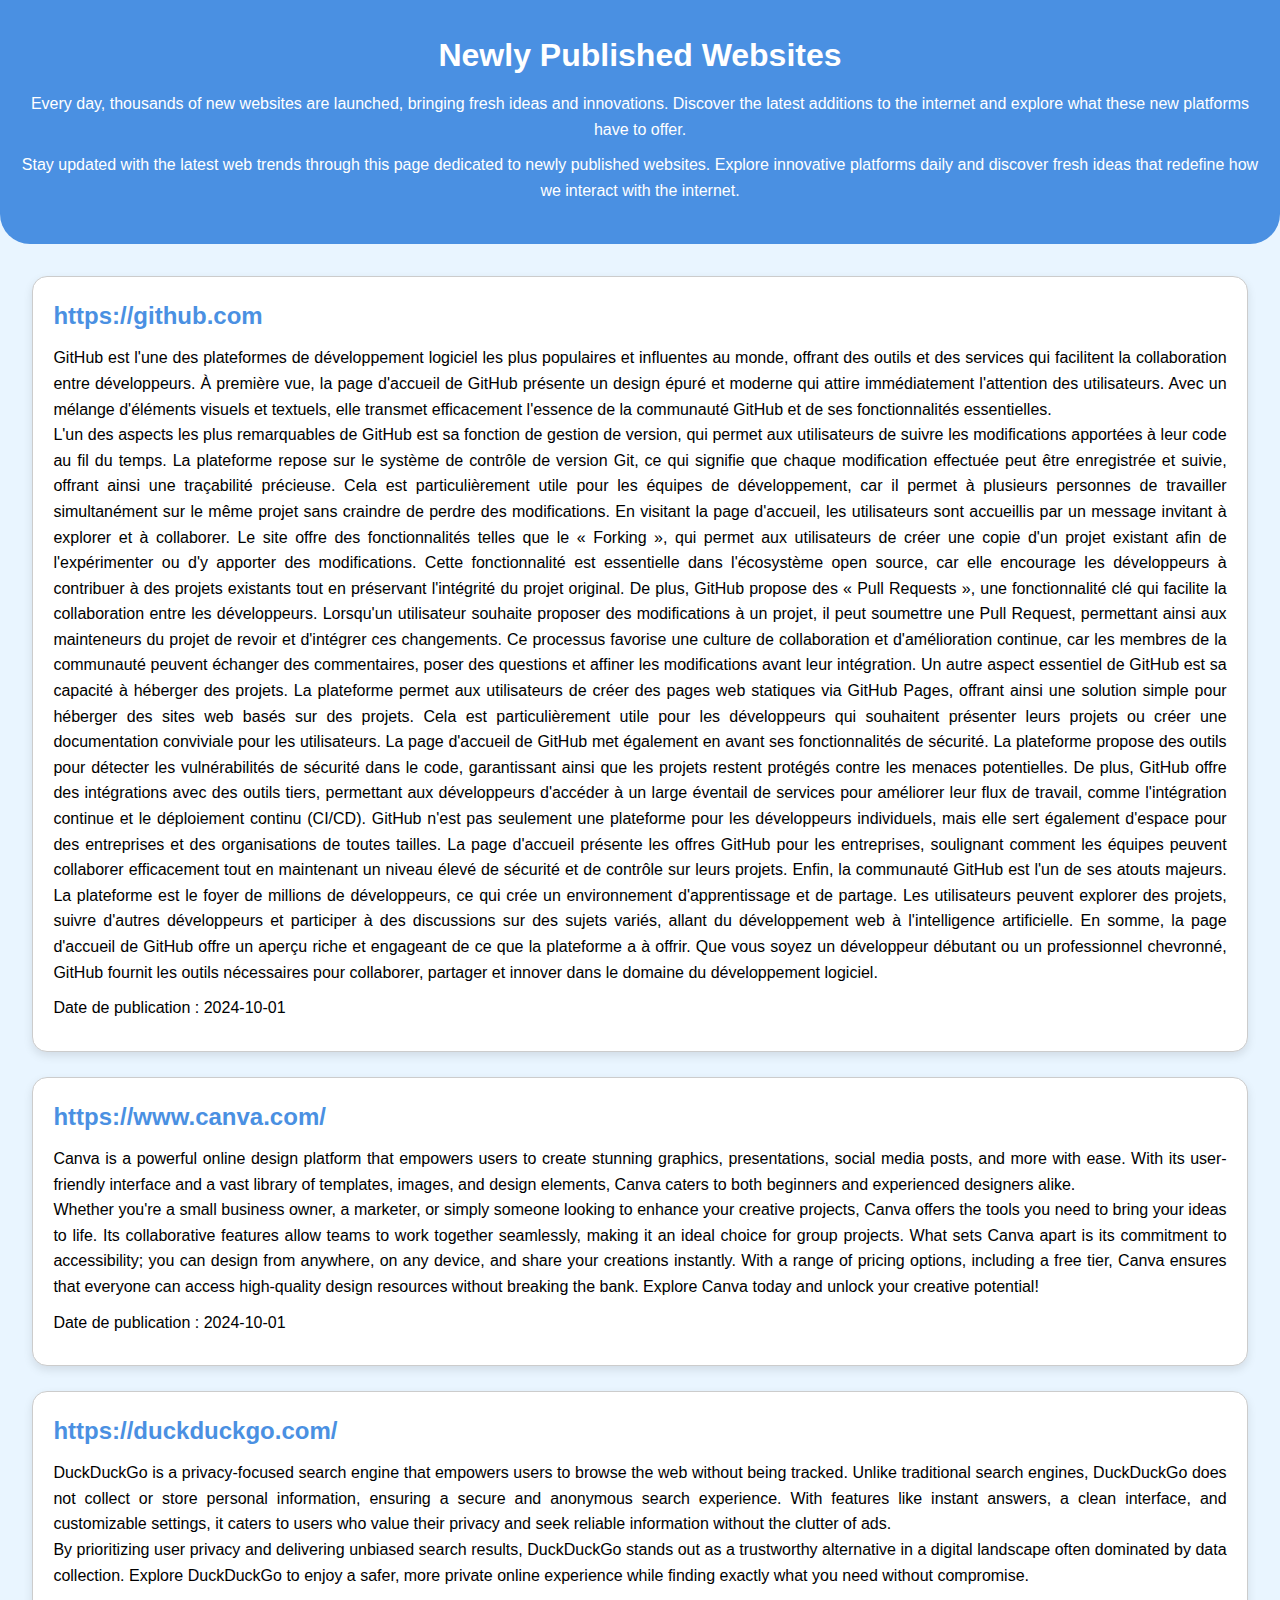
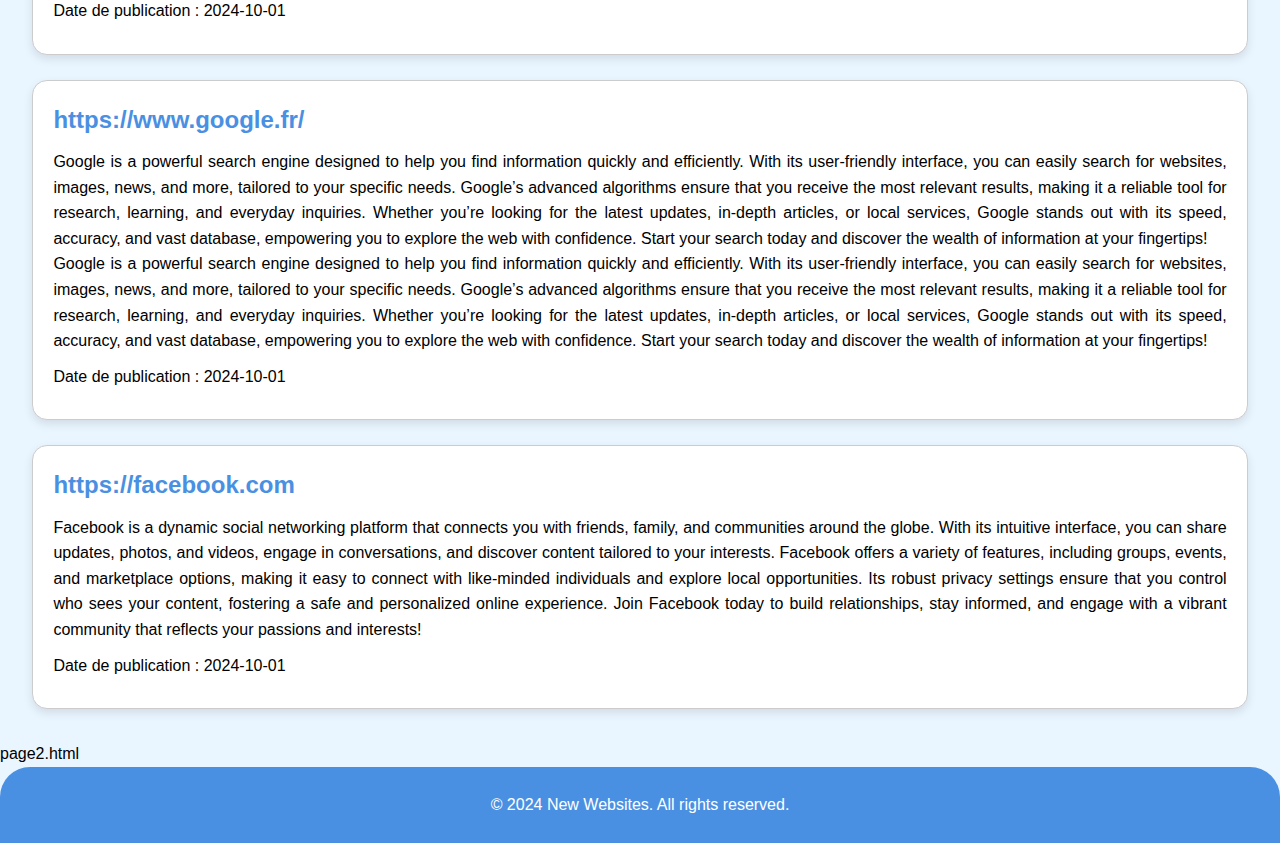
==== page1.html @ 6803f3fe "Ajout du fichier page1.html" ====
<!DOCTYPE html>
<html lang="en">
<head>
    <meta charset="UTF-8">
    <meta name="viewport" content="width=device-width, initial-scale=1.0">
    <title>Newly Published Websites</title>
    <link rel="stylesheet" href="styles.css">
</head>
<body>
    <header>
        <h1>Newly Published Websites</h1>
        <p>Every day, thousands of new websites are launched, bringing fresh ideas and innovations. Discover the latest additions to the internet and explore what these new platforms have to offer.</p>
        <p>Stay updated with the latest web trends through this page dedicated to newly published websites. Explore innovative platforms daily and discover fresh ideas that redefine how we interact with the internet.</p>

    </header>
    
    <main>
        <section id="articles">
    <article class="article-item">
        <h2><a href="https://github.com" target="_blank">https://github.com</a></h2>
        <p>GitHub est l'une des plateformes de développement logiciel les plus populaires et influentes au monde, offrant des outils et des services qui facilitent la collaboration entre développeurs. À première vue, la page d'accueil de GitHub présente un design épuré et moderne qui attire immédiatement l'attention des utilisateurs. Avec un mélange d'éléments visuels et textuels, elle transmet efficacement l'essence de la communauté GitHub et de ses fonctionnalités essentielles.
</br>
L'un des aspects les plus remarquables de GitHub est sa fonction de gestion de version, qui permet aux utilisateurs de suivre les modifications apportées à leur code au fil du temps. La plateforme repose sur le système de contrôle de version Git, ce qui signifie que chaque modification effectuée peut être enregistrée et suivie, offrant ainsi une traçabilité précieuse. Cela est particulièrement utile pour les équipes de développement, car il permet à plusieurs personnes de travailler simultanément sur le même projet sans craindre de perdre des modifications.

En visitant la page d'accueil, les utilisateurs sont accueillis par un message invitant à explorer et à collaborer. Le site offre des fonctionnalités telles que le « Forking », qui permet aux utilisateurs de créer une copie d'un projet existant afin de l'expérimenter ou d'y apporter des modifications. Cette fonctionnalité est essentielle dans l'écosystème open source, car elle encourage les développeurs à contribuer à des projets existants tout en préservant l'intégrité du projet original.

De plus, GitHub propose des « Pull Requests », une fonctionnalité clé qui facilite la collaboration entre les développeurs. Lorsqu'un utilisateur souhaite proposer des modifications à un projet, il peut soumettre une Pull Request, permettant ainsi aux mainteneurs du projet de revoir et d'intégrer ces changements. Ce processus favorise une culture de collaboration et d'amélioration continue, car les membres de la communauté peuvent échanger des commentaires, poser des questions et affiner les modifications avant leur intégration.

Un autre aspect essentiel de GitHub est sa capacité à héberger des projets. La plateforme permet aux utilisateurs de créer des pages web statiques via GitHub Pages, offrant ainsi une solution simple pour héberger des sites web basés sur des projets. Cela est particulièrement utile pour les développeurs qui souhaitent présenter leurs projets ou créer une documentation conviviale pour les utilisateurs.

La page d'accueil de GitHub met également en avant ses fonctionnalités de sécurité. La plateforme propose des outils pour détecter les vulnérabilités de sécurité dans le code, garantissant ainsi que les projets restent protégés contre les menaces potentielles. De plus, GitHub offre des intégrations avec des outils tiers, permettant aux développeurs d'accéder à un large éventail de services pour améliorer leur flux de travail, comme l'intégration continue et le déploiement continu (CI/CD).

GitHub n'est pas seulement une plateforme pour les développeurs individuels, mais elle sert également d'espace pour des entreprises et des organisations de toutes tailles. La page d'accueil présente les offres GitHub pour les entreprises, soulignant comment les équipes peuvent collaborer efficacement tout en maintenant un niveau élevé de sécurité et de contrôle sur leurs projets.

Enfin, la communauté GitHub est l'un de ses atouts majeurs. La plateforme est le foyer de millions de développeurs, ce qui crée un environnement d'apprentissage et de partage. Les utilisateurs peuvent explorer des projets, suivre d'autres développeurs et participer à des discussions sur des sujets variés, allant du développement web à l'intelligence artificielle.

En somme, la page d'accueil de GitHub offre un aperçu riche et engageant de ce que la plateforme a à offrir. Que vous soyez un développeur débutant ou un professionnel chevronné, GitHub fournit les outils nécessaires pour collaborer, partager et innover dans le domaine du développement logiciel.

</p>
        <p>Date de publication : 2024-10-01</p>
    </article>
</section><section id="articles">
    <article class="article-item">
        <h2><a href="https://www.canva.com/" target="_blank">https://www.canva.com/</a></h2>
        <p>Canva is a powerful online design platform that empowers users to create stunning graphics, presentations, social media posts, and more with ease. With its user-friendly interface and a vast library of templates, images, and design elements, Canva caters to both beginners and experienced designers alike.</br>
Whether you're a small business owner, a marketer, or simply someone looking to enhance your creative projects, Canva offers the tools you need to bring your ideas to life. Its collaborative features allow teams to work together seamlessly, making it an ideal choice for group projects.

What sets Canva apart is its commitment to accessibility; you can design from anywhere, on any device, and share your creations instantly. With a range of pricing options, including a free tier, Canva ensures that everyone can access high-quality design resources without breaking the bank. Explore Canva today and unlock your creative potential!</p>
        <p>Date de publication : 2024-10-01</p>
    </article>
</section><section id="articles">
    <article class="article-item">
        <h2><a href="https://duckduckgo.com/" target="_blank">https://duckduckgo.com/</a></h2>
        <p>DuckDuckGo is a privacy-focused search engine that empowers users to browse the web without being tracked. Unlike traditional search engines, DuckDuckGo does not collect or store personal information, ensuring a secure and anonymous search experience. With features like instant answers, a clean interface, and customizable settings, it caters to users who value their privacy and seek reliable information without the clutter of ads.</br>
By prioritizing user privacy and delivering unbiased search results, DuckDuckGo stands out as a trustworthy alternative in a digital landscape often dominated by data collection. Explore DuckDuckGo to enjoy a safer, more private online experience while finding exactly what you need without compromise.</p>
        <p>Date de publication : 2024-10-01</p>
    </article>
</section><section id="articles">
    <article class="article-item">
        <h2><a href="https://www.google.fr/" target="_blank">https://www.google.fr/</a></h2>
        <p>Google is a powerful search engine designed to help you find information quickly and efficiently. With its user-friendly interface, you can easily search for websites, images, news, and more, tailored to your specific needs. Google’s advanced algorithms ensure that you receive the most relevant results, making it a reliable tool for research, learning, and everyday inquiries. Whether you’re looking for the latest updates, in-depth articles, or local services, Google stands out with its speed, accuracy, and vast database, empowering you to explore the web with confidence. Start your search today and discover the wealth of information at your fingertips!</br>Google is a powerful search engine designed to help you find information quickly and efficiently. With its user-friendly interface, you can easily search for websites, images, news, and more, tailored to your specific needs. Google’s advanced algorithms ensure that you receive the most relevant results, making it a reliable tool for research, learning, and everyday inquiries. Whether you’re looking for the latest updates, in-depth articles, or local services, Google stands out with its speed, accuracy, and vast database, empowering you to explore the web with confidence. Start your search today and discover the wealth of information at your fingertips!</p>
        <p>Date de publication : 2024-10-01</p>
    </article>
</section><section id="articles">
    <article class="article-item">
        <h2><a href="https://facebook.com" target="_blank">https://facebook.com</a></h2>
        <p>Facebook is a dynamic social networking platform that connects you with friends, family, and communities around the globe. With its intuitive interface, you can share updates, photos, and videos, engage in conversations, and discover content tailored to your interests. Facebook offers a variety of features, including groups, events, and marketplace options, making it easy to connect with like-minded individuals and explore local opportunities. Its robust privacy settings ensure that you control who sees your content, fostering a safe and personalized online experience. Join Facebook today to build relationships, stay informed, and engage with a vibrant community that reflects your passions and interests!</br>


</p>
        <p>Date de publication : 2024-10-01</p>
    </article>
</section>
    
    </main>
    page2.html
    <footer>
        <p>&copy; 2024 New Websites. All rights reserved.</p>
    </footer>
</body>
</html>
---- styles.css ----
/* styles.css */

body {
    font-family: 'Arial', sans-serif;
    line-height: 1.6;
    margin: 0;
    padding: 0;
    background-color: #e9f5ff; /* Couleur de fond douce */
}

header {
    background: #4a90e2; /* Couleur d'en-tête agréable */
    color: #ffffff;
    padding: 30px 20px; /* Espacement augmenté pour plus de confort */
    text-align: center;
    border-bottom-left-radius: 30px; /* Coins arrondis */
    border-bottom-right-radius: 30px; /* Coins arrondis */
}

h1 {
    margin: 0;
}

p {
    margin: 10px 0;
}

main {
    padding: 20px;
}

#articles {
    display: flex;
    flex-direction: column;
    gap: 20px;
}

.article-item {
    background: #ffffff; /* Fond blanc pour les articles */
    padding: 20px; /* Espacement augmenté pour le confort */
    border: 1px solid #cccccc; /* Bordure légère */
    border-radius: 15px; /* Coins arrondis pour un aspect plus doux */
    box-shadow: 0 4px 10px rgba(0, 0, 0, 0.1); /* Ombre pour donner de la profondeur */
    transition: transform 0.3s;
    text-align: center;
    text-align: justify;
    margin: 1%;
}

.article-item:hover {
    transform: translateY(-3px); /* Léger effet de survol */
}

.article-item h2 {
    margin: 0 0 10px;
}

.article-item a {
    text-decoration: none;
    color: #4a90e2; /* Couleur de lien agréable */
    font-weight: bold; /* Mettre en avant le lien */
}

.article-item a:hover {
    color: #e8491d; /* Couleur de lien au survol */
}

footer {
    text-align: center;
    padding: 15px 0;
    background: #4a90e2; /* Couleur d'en-tête en bas */
    color: #ffffff;
    border-top-left-radius: 30px; /* Coins arrondis */
    border-top-right-radius: 30px; /* Coins arrondis */
    position: relative; /* Changé en relatif pour un meilleur comportement du pied de page */
}
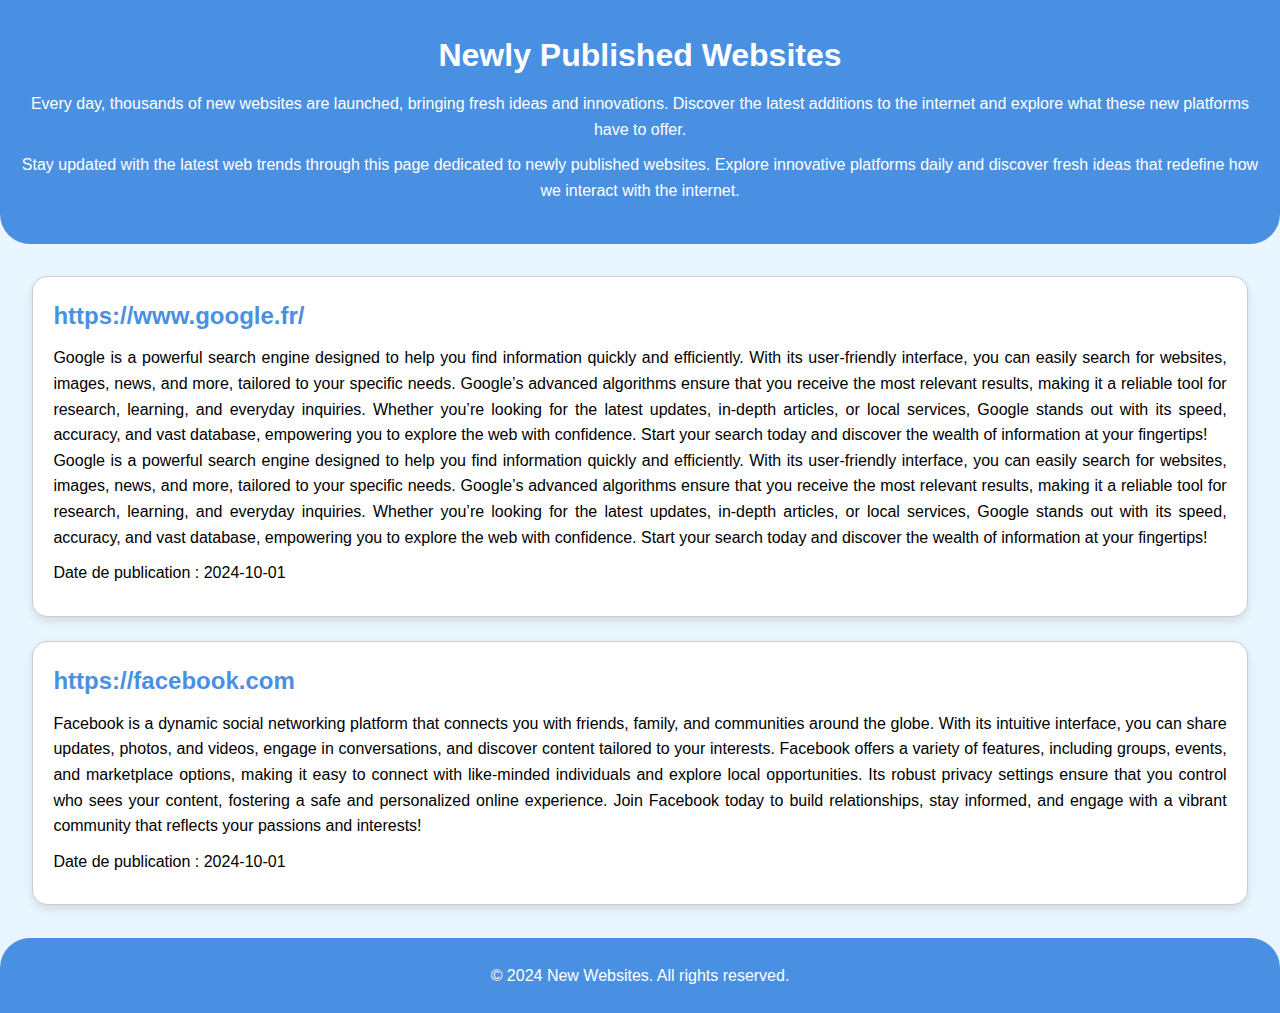
==== commit abe6f4a1: "Mise à jour du fichier page1.html" ====
--- a/page1.html
+++ b/page1.html
@@ -17,46 +17,6 @@
     <main>
         <section id="articles">
     <article class="article-item">
-        <h2><a href="https://github.com" target="_blank">https://github.com</a></h2>
-        <p>GitHub est l'une des plateformes de développement logiciel les plus populaires et influentes au monde, offrant des outils et des services qui facilitent la collaboration entre développeurs. À première vue, la page d'accueil de GitHub présente un design épuré et moderne qui attire immédiatement l'attention des utilisateurs. Avec un mélange d'éléments visuels et textuels, elle transmet efficacement l'essence de la communauté GitHub et de ses fonctionnalités essentielles.
-</br>
-L'un des aspects les plus remarquables de GitHub est sa fonction de gestion de version, qui permet aux utilisateurs de suivre les modifications apportées à leur code au fil du temps. La plateforme repose sur le système de contrôle de version Git, ce qui signifie que chaque modification effectuée peut être enregistrée et suivie, offrant ainsi une traçabilité précieuse. Cela est particulièrement utile pour les équipes de développement, car il permet à plusieurs personnes de travailler simultanément sur le même projet sans craindre de perdre des modifications.
-
-En visitant la page d'accueil, les utilisateurs sont accueillis par un message invitant à explorer et à collaborer. Le site offre des fonctionnalités telles que le « Forking », qui permet aux utilisateurs de créer une copie d'un projet existant afin de l'expérimenter ou d'y apporter des modifications. Cette fonctionnalité est essentielle dans l'écosystème open source, car elle encourage les développeurs à contribuer à des projets existants tout en préservant l'intégrité du projet original.
-
-De plus, GitHub propose des « Pull Requests », une fonctionnalité clé qui facilite la collaboration entre les développeurs. Lorsqu'un utilisateur souhaite proposer des modifications à un projet, il peut soumettre une Pull Request, permettant ainsi aux mainteneurs du projet de revoir et d'intégrer ces changements. Ce processus favorise une culture de collaboration et d'amélioration continue, car les membres de la communauté peuvent échanger des commentaires, poser des questions et affiner les modifications avant leur intégration.
-
-Un autre aspect essentiel de GitHub est sa capacité à héberger des projets. La plateforme permet aux utilisateurs de créer des pages web statiques via GitHub Pages, offrant ainsi une solution simple pour héberger des sites web basés sur des projets. Cela est particulièrement utile pour les développeurs qui souhaitent présenter leurs projets ou créer une documentation conviviale pour les utilisateurs.
-
-La page d'accueil de GitHub met également en avant ses fonctionnalités de sécurité. La plateforme propose des outils pour détecter les vulnérabilités de sécurité dans le code, garantissant ainsi que les projets restent protégés contre les menaces potentielles. De plus, GitHub offre des intégrations avec des outils tiers, permettant aux développeurs d'accéder à un large éventail de services pour améliorer leur flux de travail, comme l'intégration continue et le déploiement continu (CI/CD).
-
-GitHub n'est pas seulement une plateforme pour les développeurs individuels, mais elle sert également d'espace pour des entreprises et des organisations de toutes tailles. La page d'accueil présente les offres GitHub pour les entreprises, soulignant comment les équipes peuvent collaborer efficacement tout en maintenant un niveau élevé de sécurité et de contrôle sur leurs projets.
-
-Enfin, la communauté GitHub est l'un de ses atouts majeurs. La plateforme est le foyer de millions de développeurs, ce qui crée un environnement d'apprentissage et de partage. Les utilisateurs peuvent explorer des projets, suivre d'autres développeurs et participer à des discussions sur des sujets variés, allant du développement web à l'intelligence artificielle.
-
-En somme, la page d'accueil de GitHub offre un aperçu riche et engageant de ce que la plateforme a à offrir. Que vous soyez un développeur débutant ou un professionnel chevronné, GitHub fournit les outils nécessaires pour collaborer, partager et innover dans le domaine du développement logiciel.
-
-</p>
-        <p>Date de publication : 2024-10-01</p>
-    </article>
-</section><section id="articles">
-    <article class="article-item">
-        <h2><a href="https://www.canva.com/" target="_blank">https://www.canva.com/</a></h2>
-        <p>Canva is a powerful online design platform that empowers users to create stunning graphics, presentations, social media posts, and more with ease. With its user-friendly interface and a vast library of templates, images, and design elements, Canva caters to both beginners and experienced designers alike.</br>
-Whether you're a small business owner, a marketer, or simply someone looking to enhance your creative projects, Canva offers the tools you need to bring your ideas to life. Its collaborative features allow teams to work together seamlessly, making it an ideal choice for group projects.
-
-What sets Canva apart is its commitment to accessibility; you can design from anywhere, on any device, and share your creations instantly. With a range of pricing options, including a free tier, Canva ensures that everyone can access high-quality design resources without breaking the bank. Explore Canva today and unlock your creative potential!</p>
-        <p>Date de publication : 2024-10-01</p>
-    </article>
-</section><section id="articles">
-    <article class="article-item">
-        <h2><a href="https://duckduckgo.com/" target="_blank">https://duckduckgo.com/</a></h2>
-        <p>DuckDuckGo is a privacy-focused search engine that empowers users to browse the web without being tracked. Unlike traditional search engines, DuckDuckGo does not collect or store personal information, ensuring a secure and anonymous search experience. With features like instant answers, a clean interface, and customizable settings, it caters to users who value their privacy and seek reliable information without the clutter of ads.</br>
-By prioritizing user privacy and delivering unbiased search results, DuckDuckGo stands out as a trustworthy alternative in a digital landscape often dominated by data collection. Explore DuckDuckGo to enjoy a safer, more private online experience while finding exactly what you need without compromise.</p>
-        <p>Date de publication : 2024-10-01</p>
-    </article>
-</section><section id="articles">
-    <article class="article-item">
         <h2><a href="https://www.google.fr/" target="_blank">https://www.google.fr/</a></h2>
         <p>Google is a powerful search engine designed to help you find information quickly and efficiently. With its user-friendly interface, you can easily search for websites, images, news, and more, tailored to your specific needs. Google’s advanced algorithms ensure that you receive the most relevant results, making it a reliable tool for research, learning, and everyday inquiries. Whether you’re looking for the latest updates, in-depth articles, or local services, Google stands out with its speed, accuracy, and vast database, empowering you to explore the web with confidence. Start your search today and discover the wealth of information at your fingertips!</br>Google is a powerful search engine designed to help you find information quickly and efficiently. With its user-friendly interface, you can easily search for websites, images, news, and more, tailored to your specific needs. Google’s advanced algorithms ensure that you receive the most relevant results, making it a reliable tool for research, learning, and everyday inquiries. Whether you’re looking for the latest updates, in-depth articles, or local services, Google stands out with its speed, accuracy, and vast database, empowering you to explore the web with confidence. Start your search today and discover the wealth of information at your fingertips!</p>
         <p>Date de publication : 2024-10-01</p>
@@ -73,7 +33,7 @@
 </section>
     
     </main>
-    page2.html
+    <!-- next_page_link_emplacement -->
     <footer>
         <p>&copy; 2024 New Websites. All rights reserved.</p>
     </footer>
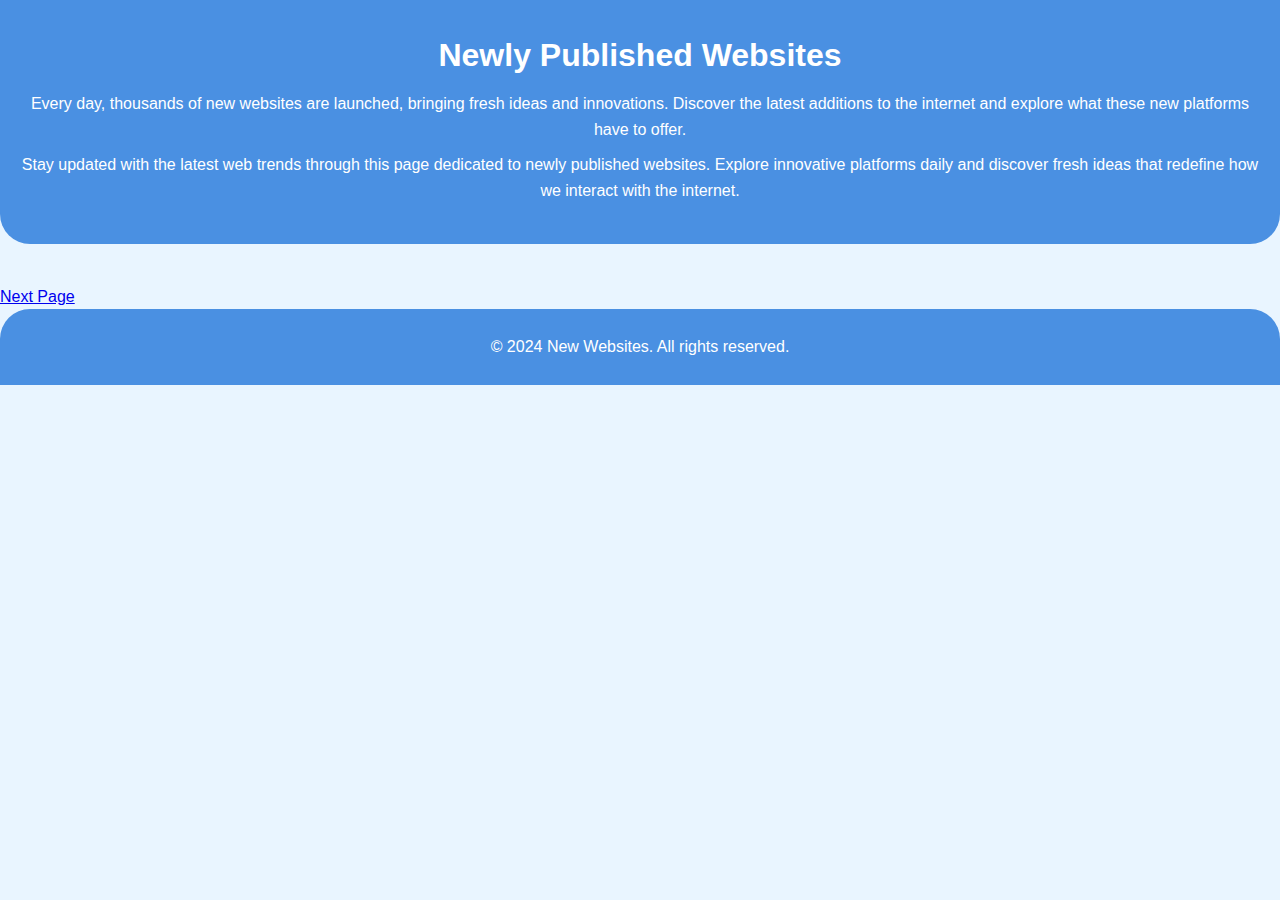
==== commit 5df2fc14: "Mise à jour du fichier page1.html" ====
--- a/page1.html
+++ b/page1.html
@@ -15,25 +15,10 @@
     </header>
     
     <main>
-        <section id="articles">
-    <article class="article-item">
-        <h2><a href="https://www.google.fr/" target="_blank">https://www.google.fr/</a></h2>
-        <p>Google is a powerful search engine designed to help you find information quickly and efficiently. With its user-friendly interface, you can easily search for websites, images, news, and more, tailored to your specific needs. Google’s advanced algorithms ensure that you receive the most relevant results, making it a reliable tool for research, learning, and everyday inquiries. Whether you’re looking for the latest updates, in-depth articles, or local services, Google stands out with its speed, accuracy, and vast database, empowering you to explore the web with confidence. Start your search today and discover the wealth of information at your fingertips!</br>Google is a powerful search engine designed to help you find information quickly and efficiently. With its user-friendly interface, you can easily search for websites, images, news, and more, tailored to your specific needs. Google’s advanced algorithms ensure that you receive the most relevant results, making it a reliable tool for research, learning, and everyday inquiries. Whether you’re looking for the latest updates, in-depth articles, or local services, Google stands out with its speed, accuracy, and vast database, empowering you to explore the web with confidence. Start your search today and discover the wealth of information at your fingertips!</p>
-        <p>Date de publication : 2024-10-01</p>
-    </article>
-</section><section id="articles">
-    <article class="article-item">
-        <h2><a href="https://facebook.com" target="_blank">https://facebook.com</a></h2>
-        <p>Facebook is a dynamic social networking platform that connects you with friends, family, and communities around the globe. With its intuitive interface, you can share updates, photos, and videos, engage in conversations, and discover content tailored to your interests. Facebook offers a variety of features, including groups, events, and marketplace options, making it easy to connect with like-minded individuals and explore local opportunities. Its robust privacy settings ensure that you control who sees your content, fostering a safe and personalized online experience. Join Facebook today to build relationships, stay informed, and engage with a vibrant community that reflects your passions and interests!</br>
-
-
-</p>
-        <p>Date de publication : 2024-10-01</p>
-    </article>
-</section>
+        
     
     </main>
-    <!-- next_page_link_emplacement -->
+    <a id='next_page_link' href='page2.html'>Next Page</a>
     <footer>
         <p>&copy; 2024 New Websites. All rights reserved.</p>
     </footer>
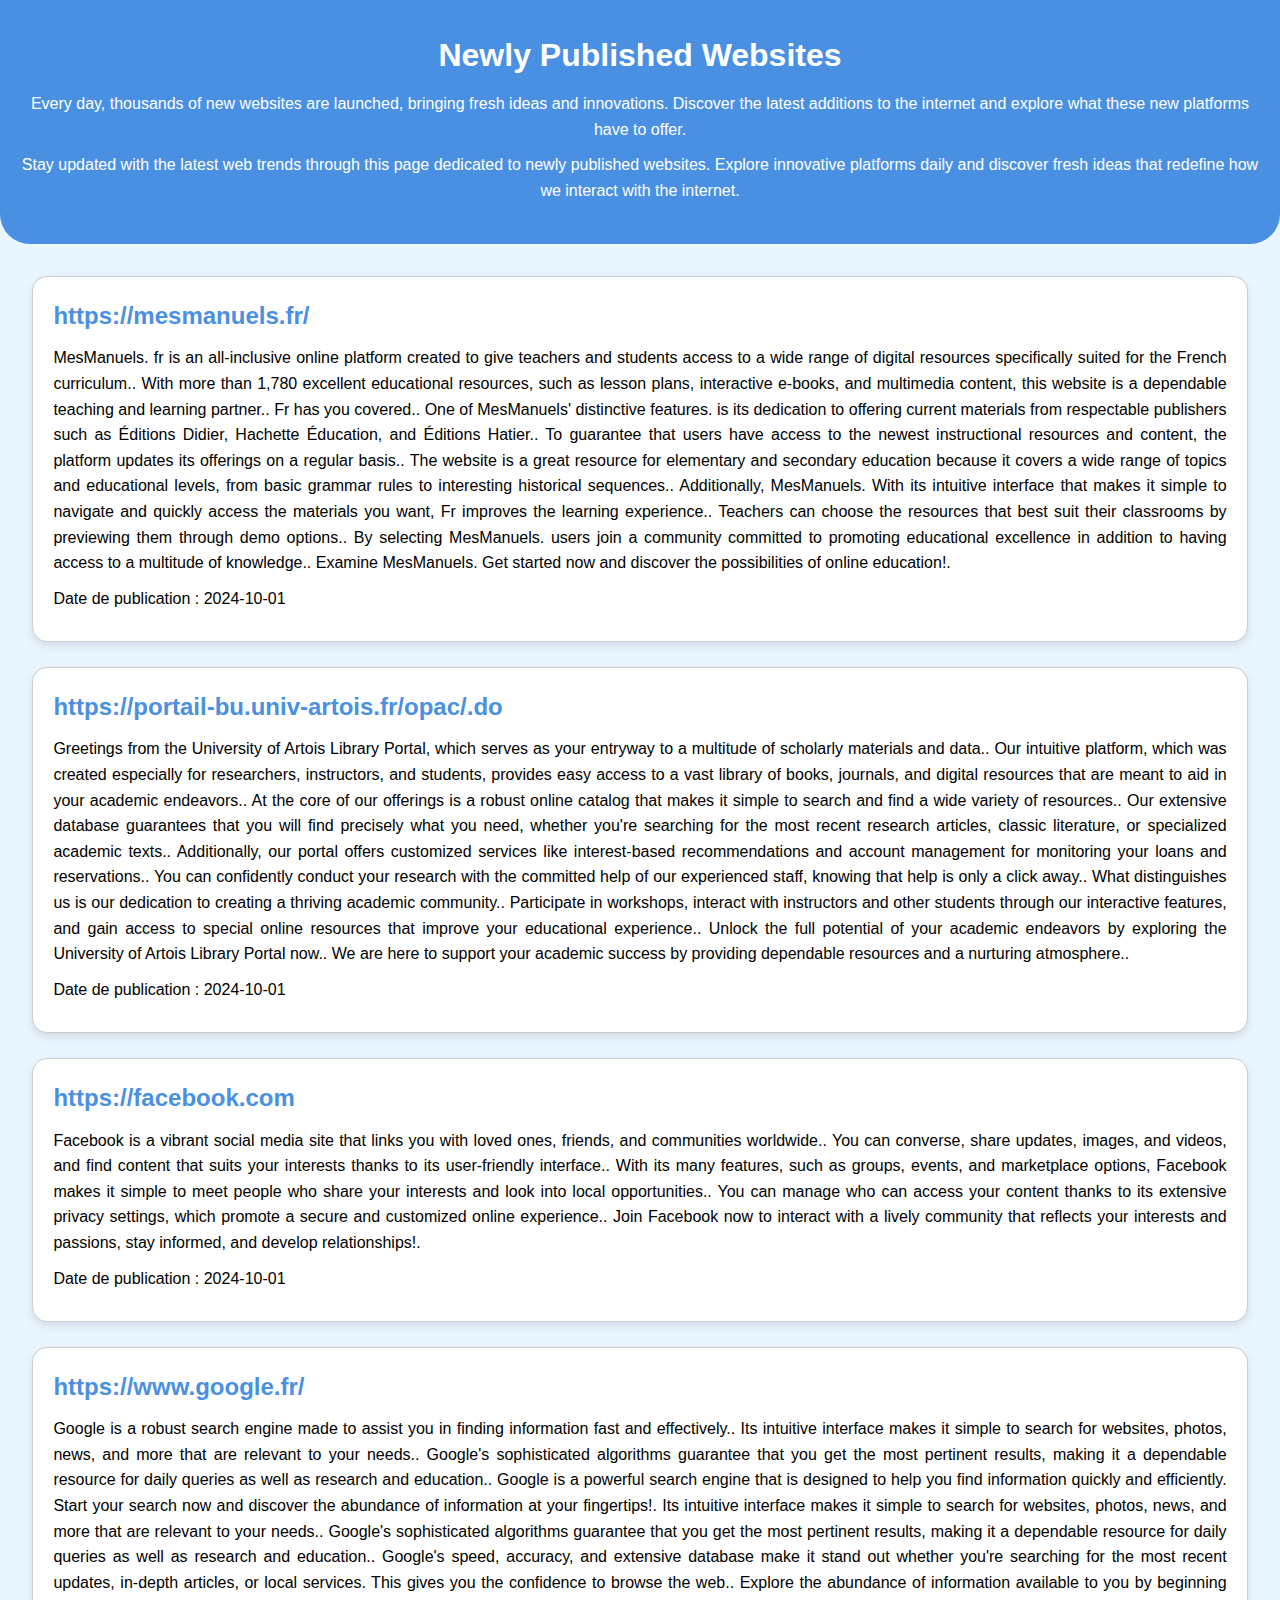
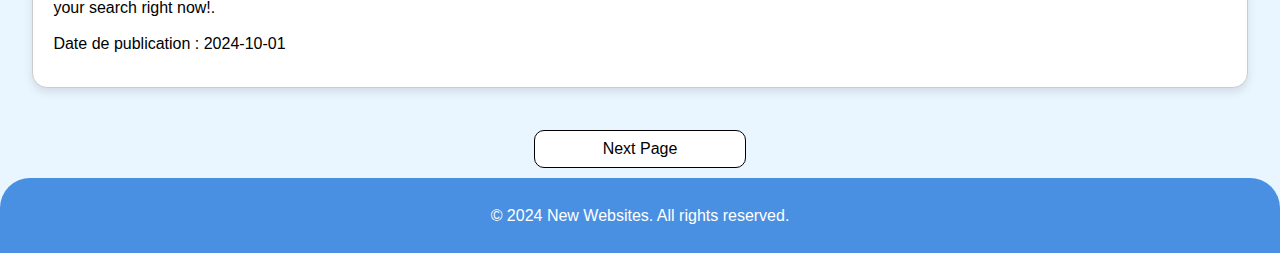
==== commit 10d45e5a: "Mise à jour du fichier page1.html" ====
--- a/page1.html
+++ b/page1.html
@@ -15,7 +15,31 @@
     </header>
     
     <main>
-        
+        <section id="articles">
+    <article class="article-item">
+        <h2><a href="https://mesmanuels.fr/" target="_blank">https://mesmanuels.fr/</a></h2>
+        <p>MesManuels. fr is an all-inclusive online platform created to give teachers and students access to a wide range of digital resources specifically suited for the French curriculum.. With more than 1,780 excellent educational resources, such as lesson plans, interactive e-books, and multimedia content, this website is a dependable teaching and learning partner.. Fr has you covered.. One of MesManuels' distinctive features. is its dedication to offering current materials from respectable publishers such as Éditions Didier, Hachette Éducation, and Éditions Hatier.. To guarantee that users have access to the newest instructional resources and content, the platform updates its offerings on a regular basis.. The website is a great resource for elementary and secondary education because it covers a wide range of topics and educational levels, from basic grammar rules to interesting historical sequences.. Additionally, MesManuels. With its intuitive interface that makes it simple to navigate and quickly access the materials you want, Fr improves the learning experience.. Teachers can choose the resources that best suit their classrooms by previewing them through demo options.. By selecting MesManuels. users join a community committed to promoting educational excellence in addition to having access to a multitude of knowledge.. Examine MesManuels. Get started now and discover the possibilities of online education!.</p>
+        <p>Date de publication : 2024-10-01</p>
+    </article>
+</section><section id="articles">
+    <article class="article-item">
+        <h2><a href="https://portail-bu.univ-artois.fr/opac/.do" target="_blank">https://portail-bu.univ-artois.fr/opac/.do</a></h2>
+        <p>Greetings from the University of Artois Library Portal, which serves as your entryway to a multitude of scholarly materials and data.. Our intuitive platform, which was created especially for researchers, instructors, and students, provides easy access to a vast library of books, journals, and digital resources that are meant to aid in your academic endeavors.. At the core of our offerings is a robust online catalog that makes it simple to search and find a wide variety of resources.. Our extensive database guarantees that you will find precisely what you need, whether you're searching for the most recent research articles, classic literature, or specialized academic texts.. Additionally, our portal offers customized services like interest-based recommendations and account management for monitoring your loans and reservations.. You can confidently conduct your research with the committed help of our experienced staff, knowing that help is only a click away.. What distinguishes us is our dedication to creating a thriving academic community.. Participate in workshops, interact with instructors and other students through our interactive features, and gain access to special online resources that improve your educational experience.. Unlock the full potential of your academic endeavors by exploring the University of Artois Library Portal now.. We are here to support your academic success by providing dependable resources and a nurturing atmosphere..</p>
+        <p>Date de publication : 2024-10-01</p>
+    </article>
+</section><section id="articles">
+    <article class="article-item">
+        <h2><a href="https://facebook.com" target="_blank">https://facebook.com</a></h2>
+        <p>Facebook is a vibrant social media site that links you with loved ones, friends, and communities worldwide.. You can converse, share updates, images, and videos, and find content that suits your interests thanks to its user-friendly interface.. With its many features, such as groups, events, and marketplace options, Facebook makes it simple to meet people who share your interests and look into local opportunities.. You can manage who can access your content thanks to its extensive privacy settings, which promote a secure and customized online experience.. Join Facebook now to interact with a lively community that reflects your interests and passions, stay informed, and develop relationships!.</p>
+        <p>Date de publication : 2024-10-01</p>
+    </article>
+</section><section id="articles">
+    <article class="article-item">
+        <h2><a href="https://www.google.fr/" target="_blank">https://www.google.fr/</a></h2>
+        <p>Google is a robust search engine made to assist you in finding information fast and effectively.. Its intuitive interface makes it simple to search for websites, photos, news, and more that are relevant to your needs.. Google's sophisticated algorithms guarantee that you get the most pertinent results, making it a dependable resource for daily queries as well as research and education.. Google is a powerful search engine that is designed to help you find information quickly and efficiently. Start your search now and discover the abundance of information at your fingertips!. Its intuitive interface makes it simple to search for websites, photos, news, and more that are relevant to your needs.. Google's sophisticated algorithms guarantee that you get the most pertinent results, making it a dependable resource for daily queries as well as research and education.. Google's speed, accuracy, and extensive database make it stand out whether you're searching for the most recent updates, in-depth articles, or local services. This gives you the confidence to browse the web.. Explore the abundance of information available to you by beginning your search right now!.</p>
+        <p>Date de publication : 2024-10-01</p>
+    </article>
+</section>
     
     </main>
     <a id='next_page_link' href='page2.html'>Next Page</a>
--- a/styles.css
+++ b/styles.css
@@ -65,6 +65,20 @@
     color: #e8491d; /* Couleur de lien au survol */
 }
 
+#next_page_link{
+    display: block;
+    width: 200px;
+    text-align: center;
+    padding: 5px;
+    margin: 10px;
+    border-radius: 10px;
+    background-color: white;
+    border: 1px solid black;
+    text-decoration: none;
+    color: black;
+    margin-left: auto;
+    margin-right: auto;
+}
 footer {
     text-align: center;
     padding: 15px 0;
